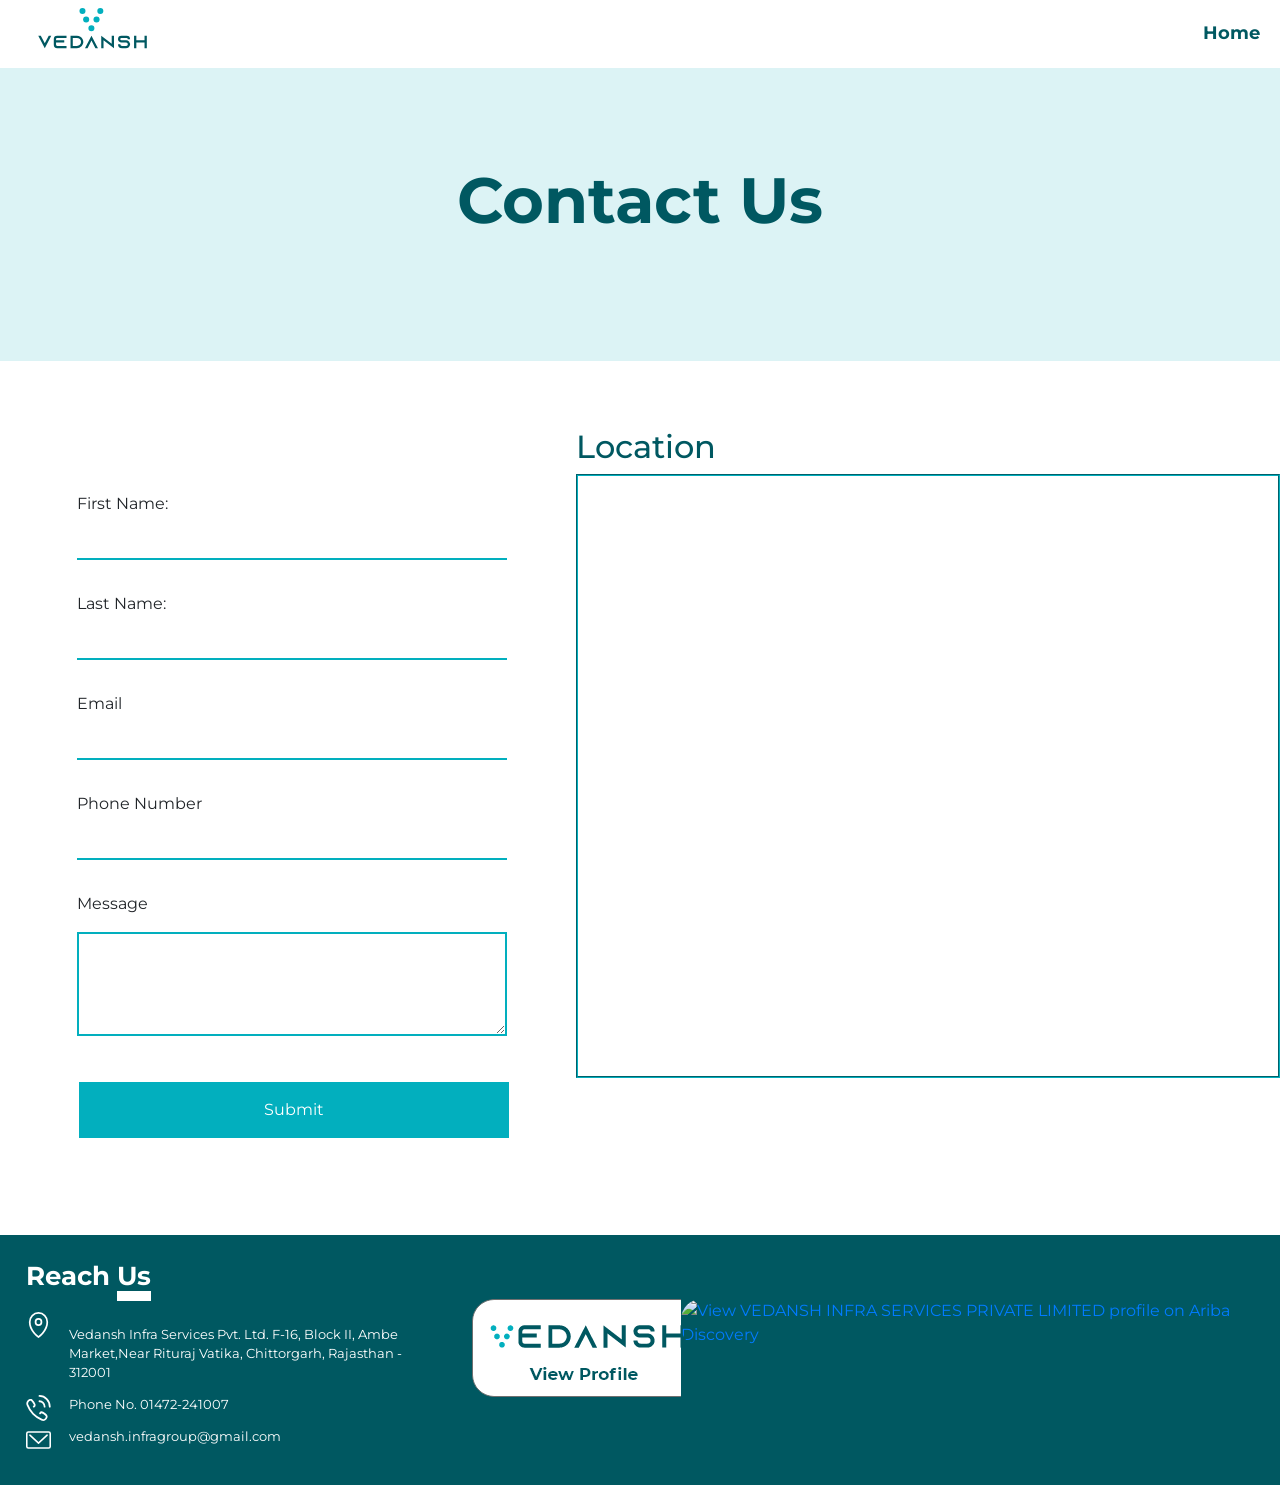
==== contact.html @ c20a6a18 "Add files via upload" ====
<html lang="en">
<head> 
    <meta charset="UTF-8">
    <meta name="description" content="When you engage with Vedansh for your project, you can trust us on every step of the way. Right from Project Allocation all the way to Project Review and Handover, the entire process has been subdivided with milestones and checkpoints throughout, to ensure smooth and safe workflow and the assurance of quality that comes with Vedansh.">
    <meta name="keywords" content="Cement, electricity,EPC, Engineering, Procurement, Commissioning, Project management,Plant Erection,  Testing and Commissioning, vedansh, infra, services ">
    <meta name="author" content="vedansh infra services">
    <meta name="viewport" content="width=device-width, initial-scale=1.0">
    <title>Vedansh</title>
    <link rel="shortcut icon" href="./assets/favicon.svg" type="image/x-icon">
    <link rel="stylesheet" href="vedansh-styling.css">
    <link href="https://fonts.googleapis.com/css2?family=Montserrat:ital,wght@0,400;0,500;0,600;0,700;1,500;1,600&display=swap" rel="stylesheet">
    <link rel="stylesheet" href="stylesheet.css">
    <script src="https://code.jquery.com/jquery-3.5.1.slim.min.js" integrity="sha384-DfXdz2htPH0lsSSs5nCTpuj/zy4C+OGpamoFVy38MVBnE+IbbVYUew+OrCXaRkfj" crossorigin="anonymous"></script>
    <script src="https://cdn.jsdelivr.net/npm/popper.js@1.16.0/dist/umd/popper.min.js" integrity="sha384-Q6E9RHvbIyZFJoft+2mJbHaEWldlvI9IOYy5n3zV9zzTtmI3UksdQRVvoxMfooAo" crossorigin="anonymous"></script>
    <script src="main.js"></script>
</body>
</head>
<body>
  <div id="vd-mobile" class="vd-overlay">
    <a href="javascript:void(0)" class="vd-closebtn" onclick="closeNav()">&times;</a>
    <div class="vd-overlay-content">
      <a href="homepage.html">Home</a>
    </div>
  </div>
  
  <div class="vd-mobilenav" id="navbar">
    <img src="./assets/logo.svg" id="navbar-logo">
    <div id="navbar-links">

        <span style="cursor:pointer" id="openbtn" onclick="openNav()">&#9776;</span>
      
    </div>
</div>
    

    <div class="vd-navbar" id="navbar">
        <img src="./assets/logo.svg" id="navbar-logo">
        <div id="navbar-links">
            <p><a href="homepage.html">Home</a></p>
           
        </div>
    </div>

    
    <div class="vd-contact">
      <h1 class="text-center main-txt p">Contact Us</h1>
  </div>
  <div class="vd-bobo">
  <div class="vd-form">
    <form class="vf">
      <label for="fname">First Name:</label><br>
      <input type="text" id="fname" name="fname"><br><br>
      <label for="lname">Last Name:</label><br>
      <input type="text" id="lname" name="lname"><br><br>
      <label for="email">Email</label><br>
      <input type="email" id="email" name="email"><br><br>
      <label for="number">Phone Number</label><br>
      <input type="tel" id="phone" name="phone" pattern="[0-9]{3}-[0-9]{2}-[0-9]{3}"><br><br>
      <label for="message">Message</label><br>
      <textarea rows="4" cols="30" name="comment" >
      </textarea>
      <input type="submit" value="Submit">
    </form>
    
  </div>
  <div class="location">
    <h2 class="p">Location</h2>
    
    <div class="glocation">
       <iframe class="gmap" src="https://www.google.com/maps/embed?pb=!1m18!1m12!1m3!1d3675128.419363898!2d73.94609821612966!3d25.902613873294865!2m3!1f0!2f0!3f0!3m2!1i1024!2i768!4f13.1!3m3!1m2!1s0x3968a19022c32229%3A0x844f13024d31c092!2sVedansh%20Infra%20Services%20Pvt.%20Ltd.!5e0!3m2!1sen!2sin!4v1593797143386!5m2!1sen!2sin" width="700" height="600" frameborder="0" style="border:0;" allowfullscreen="" aria-hidden="false" tabindex="0"></iframe>
   </div>
  </div> 
</div>
  
  <div class="vd-footer">
    <div class="foot-cnt">
        <h1 class="text-left foot-txt w">Reach <span class="w-bar">Us</span></h1>
    </div>
    <div class="foot-container">
    <div class="foot-info">
        <div class="info-icon" style="background-image: url('./assets/icons/pin.svg');"></div><div class="info-txt">Vedansh Infra Services Pvt. Ltd. F-16, Block II, Ambe Market,Near Rituraj Vatika, Chittorgarh, Rajasthan - 312001</div>
        <div class="info-icon" style="background-image: url('./assets/icons/telephone.svg');"></div><div class="info-txt">Phone No. 01472-241007</div>
        <div class="info-icon" style="background-image: url('./assets/icons/mail.svg');"></div><div class="info-txt"><a href="mailto:vedansh.infragroup@gmail.com">vedansh.infragroup@gmail.com</a></div>
    </div>
    <div class="foot-links">
        <a href="">
        <img alt="View VEDANSH INFRA SERVICES PRIVATE LIMITED Profile" class="foot-link" src="./assets/profile.png">
        </a>
    </div>
    <div class="foot-links">
            <a href="http://discovery.ariba.com/profile/AN01399503535">
            <img alt="View VEDANSH INFRA SERVICES PRIVATE LIMITED profile on Ariba Discovery" class="foot-link" src="https://service.ariba.com/an/p/Ariba/badge_245x100.jpg">
            </a>
    </div>
    </div>
</div>


<script>
        var prevScrollpos = window.pageYOffset;
        window.onscroll = function() {
        var currentScrollPos = window.pageYOffset;
          if (prevScrollpos > currentScrollPos) {
            document.getElementById("navbar").style.top = "0";
          } else {
            document.getElementById("navbar").style.top = "-10em";
          }
          prevScrollpos = currentScrollPos;
        }
</script>
<script>
        $(function () {
  $(document).scroll(function () {
	  var $nav = $(".vd-navbar");
	  $nav.toggleClass('scrolled', $(this).scrollTop() > screen.height-40);
	});
});
</script>
<script>
  function openNav() {
    document.getElementById("vd-mobile").style.width = "100%";
    document.getElementById("openbtn").style.display = "none";
  }
  
  function closeNav() {
    document.getElementById("vd-mobile").style.width = "0%";
    document.getElementById("openbtn").style.display = "inline";
  }
  </script>
</body>
</html>
---- stylesheet.css ----
body{
    margin: 0;
    padding: 0;
    background-color: white;
    font-family: 'Montserrat', sans-serif;
}
:root {
    --primary: #005861;
    --secondary: #02AFBE;
    --accent: #02aebe33;
  }

.p{
    color: var(--primary);
}

.w{
    color: white;
}

.s{
    color: var(--secondary);
}

.ac{
    color: var(--accent);
}
.vd-mobilenav{
    display: none;
}
#openbtn{
    cursor: pointer;
    display: inline;
    font-size: 8vw;
    font-weight: 900;
}
.vd-overlay {
    height: 100%;
    width: 0;
    position: fixed;
    z-index: 1;
    top: 0;
    right: 0;
    
    background-color: #ffffffe6;
    overflow-x: hidden;
    transition: 0.5s;
    display: none;
  }
  
  .vd-overlay-content {
    position: relative;
    top: 25%;
    width: 100%;
    text-align: center;
    margin-top: 30px;
  }
  
  .vd-overlay a {
    padding: 8px;
    text-decoration: none;
    font-size: 36px;
    font-weight: 700;
    color: var(--primary);
    display: block;
    transition: 0.3s;
  }
  
  .vd-overlay a:hover, .vd-overlay a:focus {
    color: var(--secondary);
  }
  
  .vd-overlay .vd-closebtn {
    position: absolute;
    
    top: 70%;
    right: 45%;
    font-size: 60px;
  }
  
  @media screen and (max-height: 450px) {
    .vd-overlay a {font-size: 20px}
    .vd-overlay .vd-closebtn {
    font-size: 40px;
    top: 15px;
    right: 35px;
    }
  }
.vd-navbar{
    display: inline-block;
    z-index: 10000;
    width: 100%;
    padding: 0.6vw;
    position: sticky;
    top: 0;
    background-color: white;
    transition: top 0.3s;
}
.vd-navbar.scrolled {
    background-color: #DCF3F5 !important;
    transition: background-color 200ms linear;
  }

#navbar-logo{
    float: left;
    height: 3.8vw;
    margin-left: 1vw;
}

#navbar-links {
    float: right;
}

#navbar-links p{
    float: left;
    padding: 1vw 0;
    font-size: 1.4vw;
    font-weight: 700;
    margin: 0px 1vw;
    color: var(--primary);
    transition: 1s;
}

#navbar-links a{
        color: inherit;
        text-decoration: none;
}
/*------  HOME PAGE -------*/
.vd-main{
    width: 100%;
    position: relative;
    top: -5.2vw;
    padding: 10vw 5vw 5vw 5vw;
    display: flex;
    flex-flow: row;
    justify-content: center;
    align-items: center;
    height: 100%;
    background-color: #DCF3F5;
}

.main1{
    margin-top: 0vw;
    width: 50%;
    float: left;
}

.main2{
    display: flex;
    flex-flow: column;
    align-items: center;
    padding: 3vw;
    width: 50%;
    float: right;
}

.main2-shadow{
    position: relative;
    top: 2vw;
    width: 35vw;
    filter: blur(10px);
}

.main-txt{
    font-size: 5vw;
    font-weight: 700;
    margin-bottom: 2vw;
}

.take-tour{
    background-color: var(--secondary);
    color: white;
    font-size: 1.4vw;
    font-weight: bold;
    padding: 1vw;
    border: none;
    border-radius: 3vw;
}

.main-illus{
    float: right;
    max-width: 100%;
    max-height: 100%;
}

.vd-head{
    height: 70%;
    display: flex;
    flex-flow: column;
    justify-content: space-around;
    align-items: center;
}

.vd-logo{
    width: 40vw;
    transition: ease-in-out;
    margin-bottom: 2vw;
}

.head-txt{
    font-size: 4vw;
    font-weight: 700;
    margin-bottom: 3vw;
}

.head-sub{
    font-size: 1.4vw;
    font-weight: 400;
}

.s-bar{
    width: max-content;
    border-bottom: solid .8vw var(--secondary);
}

.w-bar{
    width: max-content;
    border-bottom: solid .8vw white;
}

.vd-roots{
    background-color: #02AFBE;
    height: 30vw;
    display: flex;
    flex-flow: row;
    justify-content: space-evenly;
    align-items: center;
    padding: 2vw;
    margin: 9vw 0;
    box-shadow: 0px 0px 20px black;
}

.roots-cnt{
    padding: 4vw 5vw 4vw 5vw;
}

.roots-img{
    height: 40vw;
    width: auto;
    filter: drop-shadow(0px 0px 10px black);
}

.roots-txt{
    font-size: 4vw;
    font-weight: 700;
    margin-bottom: 4vw;
}

.roots-sub{
    font-size: 1.4vw;
    font-weight: 400;
    margin-bottom: 2vw;
}

.know-more{
    background-color: white;
    font-size: 1.4vw;
    font-weight: bold;
    padding: 1vw;
    border: none;
    border-radius: 3vw;
}

.vd-services{
    display: inline-flex;
    flex-flow: row;
    justify-content: space-around;
    padding: 2vw;
    margin-top: 6vw;
}

.serv-illus{
    height: 18vw;
    flex-basis: 40%;
}

.serv-illus img{
    max-width: 100%;
    max-height: 100%;
}

.serv-cnt{
    flex-basis: 80%;
}


.serv-txt{
    font-size: 3vw;
    font-weight: 700;
    margin-bottom: 3vw;
}

.serv-sub{
    font-size: 1.4vw;
    font-weight: 400;
    margin-bottom: 2vw;
}

.vd-servs{
    margin: 2vw 0 10vw 0;
    display: flex;
    flex-flow: wrap;
    justify-content: space-evenly;
    vertical-align: middle;
}

.serv-card{
    background-color: white;
    border: none;
}


.serv-icon{
    width: 7vw;
    height: 7vw;
    align-self: center;
    background-size: contain;
    border-radius: 50%;
    transition:ease-out 0.3s;
}

.serv-icon:hover{
    transform: scale(1.1,1.1);
    box-shadow: 0px 0px 25px var(--primary);
}

.serv-name{
    word-wrap: break-word;
    font-size: 1.4vw;
    font-weight: 600;
}

.vd-client{
    display: flex;
    flex-flow: row-reverse;
    margin: 9vw 0;
    padding: 2vw;
    justify-content: space-evenly;
    align-items: center;
    background-color: #02AFBE;
    height: 35vw;
    box-shadow: 0px 0px 20px black;
}

.client-cnt{
    width: 70%;
}

.client-img{
    height: 40vw;
    width: auto;
    filter: drop-shadow(0px 0px 10px black);
}

.client-txt{
    font-size: 3vw;
    font-weight: 700;
    margin-bottom: 2vw;
}

.client-sub{
    font-size: 1.4vw;
    font-weight: 400;
}

.client-cards{
    margin: 2vw;
    display: flex;
    flex-flow: wrap;
    justify-content: center;
}


.vd-card{
    flex-basis: 15%;
    height: auto;
    margin: .25vw;
}

.vd-card img{
    max-width: 100%;
    max-height: 100%;
    transition: .1s;
}


.vd-card img:hover{
    transform: scale(1.1,1.1);
}

.vd-memories{
    display: flex;
    flex-flow: column;
    justify-content: center;
    align-items: center;
    background-image: url(./assets/our-memories.png);
    height: 60vw;
    background-position: center;
    background-repeat: no-repeat;
    background-size: 110vw 60vw;
    margin-bottom: 10vw;
}

.memo-cnt{
    margin-top: 1.2vw;
    padding: .8px;
}

.memo-txt{
    font-size: 3.5vw;
    font-weight: 700;
}

.memo-gallery{
    width: 80%;
    padding: 4vw;
    display: flex;
    flex-flow: wrap;
    justify-content: space-between;
}

.gal-pic{
    margin: 2vw 0.2vw;
}

.g-sm{
    width: 22vw;
    height: 12vw;
    background-position: center;
    background-size: cover;
    border-radius: 2vw;
}

.g-lg{
    width: 20vw;
    height: 12vw;
    background-size: cover;
    border-radius: 2vw;
}

.view-more{
    width: auto;
    background-color: white;
    font-size: 1.4vw;
    font-weight: bold;
    padding: 1vw;
    border: none;
    border-radius: 3vw;
}

.vd-contact{
    width: 100%;
    position: relative;
    top: -5.2vw;
    padding: 10vw 5vw 5vw 5vw;
    display: flex;
    flex-flow: row;
    justify-content: center;
    align-items: center;
    height: 40%;
    background-color: #DCF3F5;
}

input[type=text] {
    border: none;
    width: 120%;
    margin: 8px 0;
    border-bottom: 2px solid #02AFBE;
    
  }
  input[type=email] {
    border: none;
    width: 120%;
    margin: 8px 0;
    border-bottom: 2px solid #02AFBE;
  }
  input[type=tel] {
    border: none;
    width: 120%;
    margin: 8px 0;
    border-bottom: 2px solid #02AFBE;
  }
  textarea{
    margin: 8px 0;
    width: 120%;
      border: 2px solid #02AFBE;
  }
  input[type=submit] {
    background-color: #02AFBE;
    border: none;
    color: white;
    padding: 16px 32px;
    text-decoration: none;
    margin: 4px 2px;
    margin-top: 3vw;
    width: 120%;
    cursor: pointer;
  }
  .vd-bobo{
      display: flex;
      flex-flow: row;

  }
.vd-form{
       display:inline-flex ;
       margin-left: 6vw;
       margin-right:3vw ;
       margin-top: 5vw ;
       align-items: center
}
.location{
    align-items:right;
    margin-left: 8vw;
    width: fit-content;
    align-items: center;
}
.glocation{
    
    border: 2px groove #02AFBE;
}


.vd-footer{
    background-color: var(--primary);
    width: 100%;
    padding: 2vw;
    margin-top: 6vw;
    display: inline-flex;
    flex-flow: column;
    position: relative;
    bottom: 0;
}

.foot-txt{
    font-size: 2vw;
    font-weight: 700;
}

.foot-container{
    display: inline-flex;
    flex-flow: row;
    justify-content: space-between;
}

.foot-info{
    margin-top: 1vw;
    width: 40%;
}

.info-icon{
    height: 2vw;
    width: 2vw;
    background-position: center;
    background-size: 2vw 2vw;
    margin-right: 1vw;
    float: left;
}

.info-txt{
    color: white;
    margin: 1vw 3.4vw;
    font-size: 1vw;
    font-weight: 400;
}

.info-txt a{
    color: inherit;
    text-decoration: none;
}

.foot-links{
    overflow: hidden;
}

.foot-link{
    border-radius: 1.6vw;
}
  
  /* If the screen size is 600px wide or less, set the font-size of <div> to 30px */
  @media screen and (max-width: 500px) {
 body{
            margin: 0;
            padding: 0;
            background-color: white;
            font-family: 'Montserrat', sans-serif;
        }
        .vd-overlay{
            display: inline;
        }
        .vd-mobilenav{
         
            display: inline-block;
            z-index: 10000;
            width: 100%;
            padding: 4vw;
            position: sticky;
            top: 0;
            background-color: white;
            transition: top 0.3s;
        }
        :root {
            --primary: #005861;
            --secondary: #02AFBE;
            --accent: #02aebe33;
          }
        
        .p{
            color: var(--primary);
        }
        
        .w{
            color: white;
        }
        
        .s{
            color: var(--secondary);
        }
        
        .ac{
            color: var(--accent);
        }
        
        .vd-navbar{
            display: none;
            z-index: 10000;
            width: 100%;
            padding: 0.6vw;
            position: sticky;
            top: 0;
            background-color: white;
            transition: top 0.3s;
        }
        .vd-navbar.scrolled {
            background-color: #DCF3F5 !important;
            transition: background-color 200ms linear;
          }
        
        #navbar-logo{
            float: left;
            height: 14vw;
            margin-left: 1vw;
        }
        
        #navbar-links {
            float: right;
        }
        
        #navbar-links p{
            float: left;
            padding: 1vw 0;
            font-size: 1.4vw;
            font-weight: 700;
            margin: 0px 1vw;
            color: var(--primary);
            transition: 1s;
        }
        
        #navbar-links a{
                color: inherit;
                text-decoration: none;
        }
        /*------  HOME PAGE -------*/
        .vd-main{
            width: 100%;
            position: relative;
            top: -5.2vw;
            padding: 10vw 5vw 5vw 5vw;
            display: flex;
            flex-flow: column-reverse;
            justify-content: center;
            align-items: center;
            height: 100%;
            background-color: #DCF3F5;
        }
        
        .main1{
            margin-top: 0vw;
            width: 80%;
            float: left;
        }
        
        .main2{
            display: flex;
            flex-flow: column;
            align-items: center;
            padding: 3vw;
            width: 90%;
            float: right;
        }
        
        .main2-shadow{
            position: relative;
            top: 2vw;
            width: 70vw;
            filter: blur(10px);
        }
        
        .main-txt{
            font-size: 10vw;
            font-weight: 700;
            margin-bottom: 4vw;
        }
        
        .take-tour{
            background-color: var(--secondary);
            color: white;
            font-size: 3.4vw;
            font-weight: bold;
            padding: 1.4vw;
            border: none;
            border-radius: 6vw;
        }
        
        .main-illus{
            float: right;
            max-width: 100%;
            max-height: 100%;
        }
        
        .vd-head{
            height: 40%;
            display: flex;
            flex-flow: column;
            justify-content: space-around;
            align-items: center;
        }
        
        .vd-logo{
            width: 70vw;
            transition: ease-in-out;
            margin-bottom: 2vw;
        }
        
        .head-txt{
            font-size: 8vw;
            font-weight: 700;
            margin-bottom: 5vw;
        }
        
        .head-sub{
            font-size: 3.6vw;
            font-weight: 400;
        }
        
        .s-bar{
            width: max-content;
            border-bottom: solid 1.8vw var(--secondary);
        }
        
        .w-bar{
            width: max-content;
            border-bottom: solid 1.8vw white;
        }
        
        .vd-roots{
            background-color: #02AFBE;
            height: 110vw;
            display: flex;
            flex-flow: column;
            justify-content: center;
            align-items: center;
            padding: 2vw;
            margin: 9vw 0;
            box-shadow: 0px 0px 20px black;
        }
        
        .roots-cnt{
            padding: 0vw 5vw 4vw 5vw;
        }
        
        .roots-img{
            height: 46vw;
            width: auto;
            filter: drop-shadow(0px 0px 6px black);
            position: relative;
            top: -14vw;
        }
        
        .roots-txt{
            font-size: 8vw;
            font-weight: 700;
            margin-bottom: 4vw;
        }
        
        .roots-sub{
            font-size: 3.6vw;
            font-weight: 400;
            margin-bottom: 2vw;
        }
        
        .know-more{
            background-color: white;
            font-size: 3.6vw;
            font-weight: bold;
            padding: 1.8vw;
            border: none;
            border-radius: 3vw;
        }
        
        .vd-services{
            display: inline-flex;
            flex-flow: column;
            justify-content: space-around;
            padding: 6vw;
            margin-top: -7vw;
        }
        
        .serv-illus{
            height: 44vw;
            /* flex-basis: 40%; */
            margin: 5vw auto;
        }
        
        .serv-illus img{
            max-width: 100%;
            max-height: 100%;
        }
        
        .serv-cnt{
            /* flex-basis: 80%; */
        }
        
        
        .serv-txt{
            font-size: 6.4vw;
            font-weight: 700;
            margin-bottom: 6vw;
            text-align: center !important;
            /* margin: 0 auto; */
        }
        
        .serv-sub{
            font-size: 3.6vw;
            font-weight: 400;
            margin-bottom: 2vw;
        }
        
        .vd-servs{
            margin: 2vw 0 10vw 0;
            display: flex;
            flex-flow: column;
            justify-content: space-evenly;
            vertical-align: middle;
        }
        
        .serv-card{
            background-color: white;
            border: none;
        }
        
        
        .serv-icon{
            width: 36vw;
            height: 36vw;
            align-self: center;
            background-size: contain;
            border-radius: 50%;
            transition:ease-out 0.3s;
        }
        
        .serv-icon:hover{
            transform: scale(1.1,1.1);
            box-shadow: 0px 0px 25px var(--primary);
        }
        
        .serv-name{
            word-wrap: break-word;
            font-size: 5.4vw;
            font-weight: 600;
        }
        
        .vd-client{
            display: flex;
            flex-flow: column;
            margin: 14vw 0;
            padding: 2vw;
            justify-content: center;
            align-items: center;
            background-color: #02AFBE;
            height: 130vw;
            box-shadow: 0px 0px 14px black;
        }
        
        .client-cnt{
            width: 100%;
        }
        
        .client-img{
            height: 50vw;
            width: auto;
            filter: drop-shadow(0px 0px 6px black);
            position: relative;
            top: -12vw;
        }
        
        .client-txt{
            font-size: 9vw;
            font-weight: 700;
            margin-bottom: 7vw;
        }
        
        .client-sub{
            font-size: 3.8vw;
            font-weight: 400;
        }
        
        .client-cards{
            margin: 2vw;
            display: flex;
            flex-flow: wrap;
            justify-content: center;
            /* height: 68vw; */
            /* padding: 5vw; */
        }
        
        
        .vd-card{
            flex-basis: 20%;
            height: auto;
            margin: 1.25vw;
        }
        
        .vd-card img{
            max-width: 100%;
            max-height: 100%;
            transition: .1s;
        }
        
        
        .vd-card img:hover{
            transform: scale(1.1,1.1);
        }
        
        .vd-memories{
            display: flex;
            flex-flow: column;
            justify-content: space-between;
            align-items: center;
            background-image: url(./assets/our-memories.png);
            height: 110vw;
            background-position: center;
            background-repeat: no-repeat;
            background-size: 110vw 110vw;
            margin-bottom: 10vw;
            padding: 5vw;
        }
        
        .memo-cnt{
            margin-top: 5.2vw;
            padding: .8px;
            margin-bottom: -10vw;
        }
        
        .memo-txt{
            font-size: 6.6vw;
            font-weight: 700;
        }
        
        .memo-gallery{
            width: 90%;
            padding: 14vw;
            display: flex;
            flex-flow: wrap;
            justify-content: space-between;
        }
        
        .gal-pic{
            margin: 2vw 0.2vw;
        }
        
        .g-sm{
            width: 26vw;
            height: 17vw;
            background-position: center;
            background-size: cover;
            border-radius: 2vw;
        }
        
        .g-lg{
            width: 26vw;
            height: 17vw;
            background-size: cover;
            border-radius: 2vw;
        }
        
        .view-more{
            width: auto;
            background-color: white;
            font-size: 3.6vw;
            font-weight: bold;
            padding: 1vw;
            border: none;
            border-radius: 3vw;
            margin-top: -12vw;
        }
        
        .vd-contact{
            width: 100%;
            position: relative;
            top: -5.2vw;
            padding: 10vw 5vw 5vw 5vw;
            display: flex;
            flex-flow: row;
            justify-content: center;
            align-items: center;
            height: 40%;
            background-color: #DCF3F5;
        }
        
        input[type=text] {
            border: none;
            width: 120%;
            margin: 8px 0;
            border-bottom: 2px solid #02AFBE;
            
          }
          input[type=email] {
            border: none;
            width: 120%;
            margin: 8px 0;
            border-bottom: 2px solid #02AFBE;
          }
          input[type=tel] {
            border: none;
            width: 120%;
            margin: 8px 0;
            border-bottom: 2px solid #02AFBE;
          }
          textarea{
            margin: 8px 0;
            width: 120%;
              border: 2px solid #02AFBE;
          }
          input[type=submit] {
            background-color: #02AFBE;
            border: none;
            color: white;
            padding: 16px 32px;
            text-decoration: none;
            margin: 4px 2px;
            margin-top: 3vw;
            width: 120%;
            cursor: pointer;
          }
          .vd-bobo{
            display: flex;
            flex-flow: column;
            
        }
        .vd-form{
               display:inline-flex;
               margin-left: 6vw;
               margin-right:3vw;
               margin-top: 5vw;
               align-items: center;
               width: 75%;
        }
        .location{
            align-items:right;
            /* margin-left: 2vw; */
            width: 90%;
            align-items: center;
            margin: 0 auto;
        }
        .gmap{
            width: 100%;
            height: 300px;
            
            
        }
        .glocation{
            
            border: 2px groove #02AFBE;
        }
        
        
        .vd-footer{
            background-color: var(--primary);
            width: 100%;
            padding: 2vw;
            margin-top: 6vw;
            display: flex;
            flex-flow: column;
            position: relative;
            bottom: 0;
        }
        
        .foot-txt{
            font-size: 12vw;
            font-weight: 700;
            text-align: center !important;
        }
        
        .foot-container{
            display: flex;
            flex-flow: column;
            width: 100%;
            /* justify-content: space-between; */
        }
        
        .foot-info{
            margin-top: 1vw;
            width: 100%;
        }
        
        .info-icon{
            height: 6vw;
            width: 6vw;
            background-position: center;
            background-size: 6vw 6vw;
            margin-right: 4vw;
            float: left;
        }
        
        .info-txt{
            color: white;
            margin: 2vw 8vw;
            font-size: 4.6vw;
            font-weight: 400;
            /* text-align: center; */
        }
        
        .info-txt a{
            color: inherit;
            text-decoration: none;
        }
        
        .foot-links{
            overflow: hidden;
            margin: 3vw auto;
        }
        
        .foot-link{
            border-radius: 1.6vw;
            height: 18vw;
            margin: 0 auto;
        }

  }
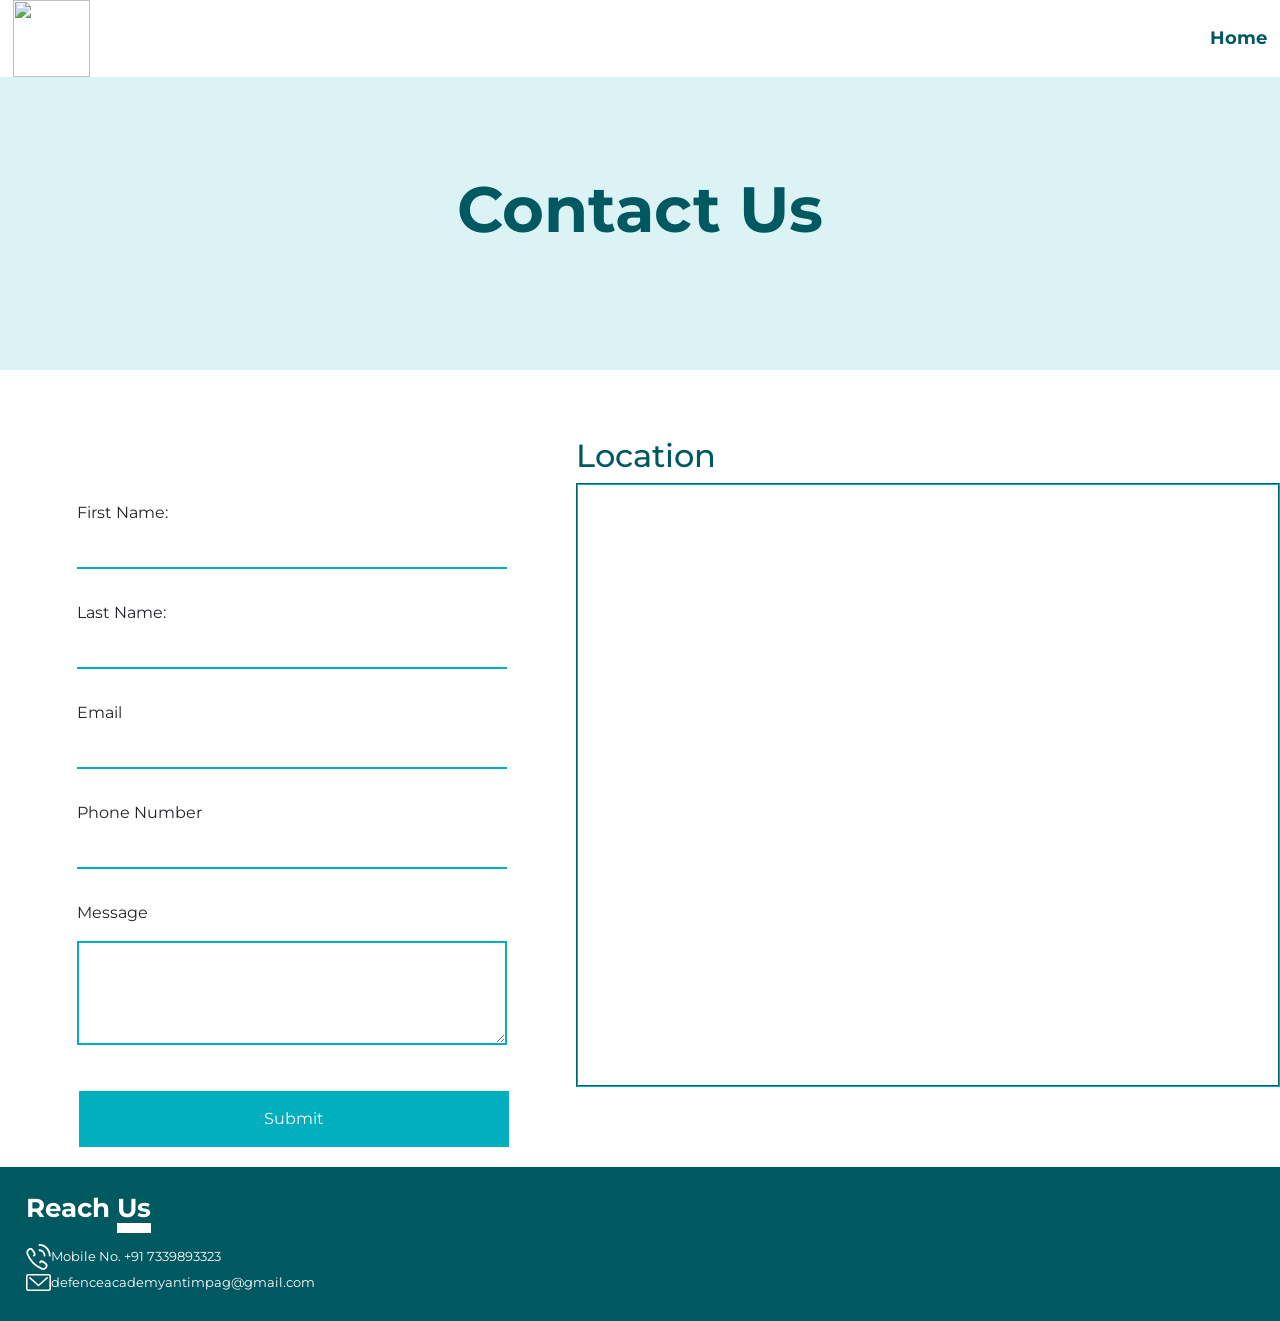
==== commit e1fd9311: "Update contact.html" ====
--- a/contact.html
+++ b/contact.html
@@ -73,27 +73,22 @@
 </div>
   
   <div class="vd-footer">
-    <div class="foot-cnt">
-        <h1 class="text-left foot-txt w">Reach <span class="w-bar">Us</span></h1>
+        <div class="foot-cnt">
+            <h1 class="text-left foot-txt w">Reach <span class="w-bar">Us</span></h1>
+        </div>
+        <div class="foot-container">
+        <div class="foot-info">
+            <!-- <div class="info-icon" style="background-image: url('./assets/icons/pin.svg');"></div><div class="info-txt">Vedansh Infra Services Pvt. Ltd. F-16, Block II, Ambe Market,Near Rituraj Vatika, Chittorgarh, Rajasthan - 312001</div> -->
+            <div class="foot-info-box">
+                <div class="info-icon" style="background-image: url('./assets/icons/telephone.svg');"></div><div class="info-txt">Mobile No. +91 7339893323</div>
+            </div>
+            <div class="foot-info-box">
+                <div class="info-icon" style="background-image: url('./assets/icons/mail.svg');"></div><div class="info-txt"><a href="mailto:defenceacademyantimpag@gmail.com">defenceacademyantimpag@gmail.com</a></div>
+            </div>
+            
+        </div>
+        </div>
     </div>
-    <div class="foot-container">
-    <div class="foot-info">
-        <div class="info-icon" style="background-image: url('./assets/icons/pin.svg');"></div><div class="info-txt">Vedansh Infra Services Pvt. Ltd. F-16, Block II, Ambe Market,Near Rituraj Vatika, Chittorgarh, Rajasthan - 312001</div>
-        <div class="info-icon" style="background-image: url('./assets/icons/telephone.svg');"></div><div class="info-txt">Phone No. 01472-241007</div>
-        <div class="info-icon" style="background-image: url('./assets/icons/mail.svg');"></div><div class="info-txt"><a href="mailto:vedansh.infragroup@gmail.com">vedansh.infragroup@gmail.com</a></div>
-    </div>
-    <div class="foot-links">
-        <a href="">
-        <img alt="View VEDANSH INFRA SERVICES PRIVATE LIMITED Profile" class="foot-link" src="./assets/profile.png">
-        </a>
-    </div>
-    <div class="foot-links">
-            <a href="http://discovery.ariba.com/profile/AN01399503535">
-            <img alt="View VEDANSH INFRA SERVICES PRIVATE LIMITED profile on Ariba Discovery" class="foot-link" src="https://service.ariba.com/an/p/Ariba/badge_245x100.jpg">
-            </a>
-    </div>
-    </div>
-</div>
 
 
 <script>
@@ -128,4 +123,4 @@
   }
   </script>
 </body>
-</html>+</html>
--- a/stylesheet.css
+++ b/stylesheet.css
@@ -87,10 +87,12 @@
     }
   }
 .vd-navbar{
-    display: inline-block;
+    display: flex;
+    flex-flow: row;
+    justify-content: space-between;
+    align-items: center;
     z-index: 10000;
     width: 100%;
-    padding: 0.6vw;
     position: sticky;
     top: 0;
     background-color: white;
@@ -103,7 +105,7 @@
 
 #navbar-logo{
     float: left;
-    height: 3.8vw;
+    height: 6vw;
     margin-left: 1vw;
 }
 
@@ -129,13 +131,12 @@
 .vd-main{
     width: 100%;
     position: relative;
-    top: -5.2vw;
     padding: 10vw 5vw 5vw 5vw;
     display: flex;
     flex-flow: row;
     justify-content: center;
     align-items: center;
-    height: 100%;
+    height: 75vh;
     background-color: #DCF3F5;
 }
 
@@ -524,7 +525,6 @@
     background-color: var(--primary);
     width: 100%;
     padding: 2vw;
-    margin-top: 6vw;
     display: inline-flex;
     flex-flow: column;
     position: relative;
@@ -537,14 +537,14 @@
 }
 
 .foot-container{
-    display: inline-flex;
+    display: flex;
     flex-flow: row;
     justify-content: space-between;
 }
 
 .foot-info{
     margin-top: 1vw;
-    width: 40%;
+    width: 100%;
 }
 
 .info-icon{
@@ -552,13 +552,10 @@
     width: 2vw;
     background-position: center;
     background-size: 2vw 2vw;
-    margin-right: 1vw;
-    float: left;
 }
 
 .info-txt{
     color: white;
-    margin: 1vw 3.4vw;
     font-size: 1vw;
     font-weight: 400;
 }
@@ -574,6 +571,13 @@
 
 .foot-link{
     border-radius: 1.6vw;
+}
+
+.foot-info-box{
+    display: flex;
+    flex-flow: row;
+    align-items: center;
+    width: 100%;
 }
   
   /* If the screen size is 600px wide or less, set the font-size of <div> to 30px */
@@ -588,15 +592,17 @@
             display: inline;
         }
         .vd-mobilenav{
-         
-            display: inline-block;
+            display: flex;
+            flex-flow: row;
+            justify-content: space-between;
+            align-items: center;
             z-index: 10000;
             width: 100%;
-            padding: 4vw;
             position: sticky;
             top: 0;
             background-color: white;
             transition: top 0.3s;
+            padding: 0vw 6vw;
         }
         :root {
             --primary: #005861;
@@ -621,15 +627,9 @@
         }
         
         .vd-navbar{
-            display: none;
-            z-index: 10000;
-            width: 100%;
-            padding: 0.6vw;
-            position: sticky;
-            top: 0;
-            background-color: white;
-            transition: top 0.3s;
-        }
+            display: none;            
+        }
+
         .vd-navbar.scrolled {
             background-color: #DCF3F5 !important;
             transition: background-color 200ms linear;
@@ -637,8 +637,7 @@
         
         #navbar-logo{
             float: left;
-            height: 14vw;
-            margin-left: 1vw;
+            height: 20vw;
         }
         
         #navbar-links {
@@ -663,13 +662,11 @@
         .vd-main{
             width: 100%;
             position: relative;
-            top: -5.2vw;
             padding: 10vw 5vw 5vw 5vw;
             display: flex;
             flex-flow: column-reverse;
             justify-content: center;
             align-items: center;
-            height: 100%;
             background-color: #DCF3F5;
         }
         
@@ -1078,7 +1075,6 @@
             background-color: var(--primary);
             width: 100%;
             padding: 2vw;
-            margin-top: 6vw;
             display: flex;
             flex-flow: column;
             position: relative;
@@ -1086,7 +1082,7 @@
         }
         
         .foot-txt{
-            font-size: 12vw;
+            font-size: 6vw;
             font-weight: 700;
             text-align: center !important;
         }
@@ -1103,20 +1099,26 @@
             width: 100%;
         }
         
+        .foot-info-box{
+            display: flex;
+            flex-flow: row;
+            align-items: center;
+            width: 100%;
+        }
+
         .info-icon{
             height: 6vw;
             width: 6vw;
             background-position: center;
             background-size: 6vw 6vw;
             margin-right: 4vw;
-            float: left;
         }
         
         .info-txt{
             color: white;
-            margin: 2vw 8vw;
-            font-size: 4.6vw;
+            font-size: 4vw;
             font-weight: 400;
+            margin: 2vw 0vw;
             /* text-align: center; */
         }
         
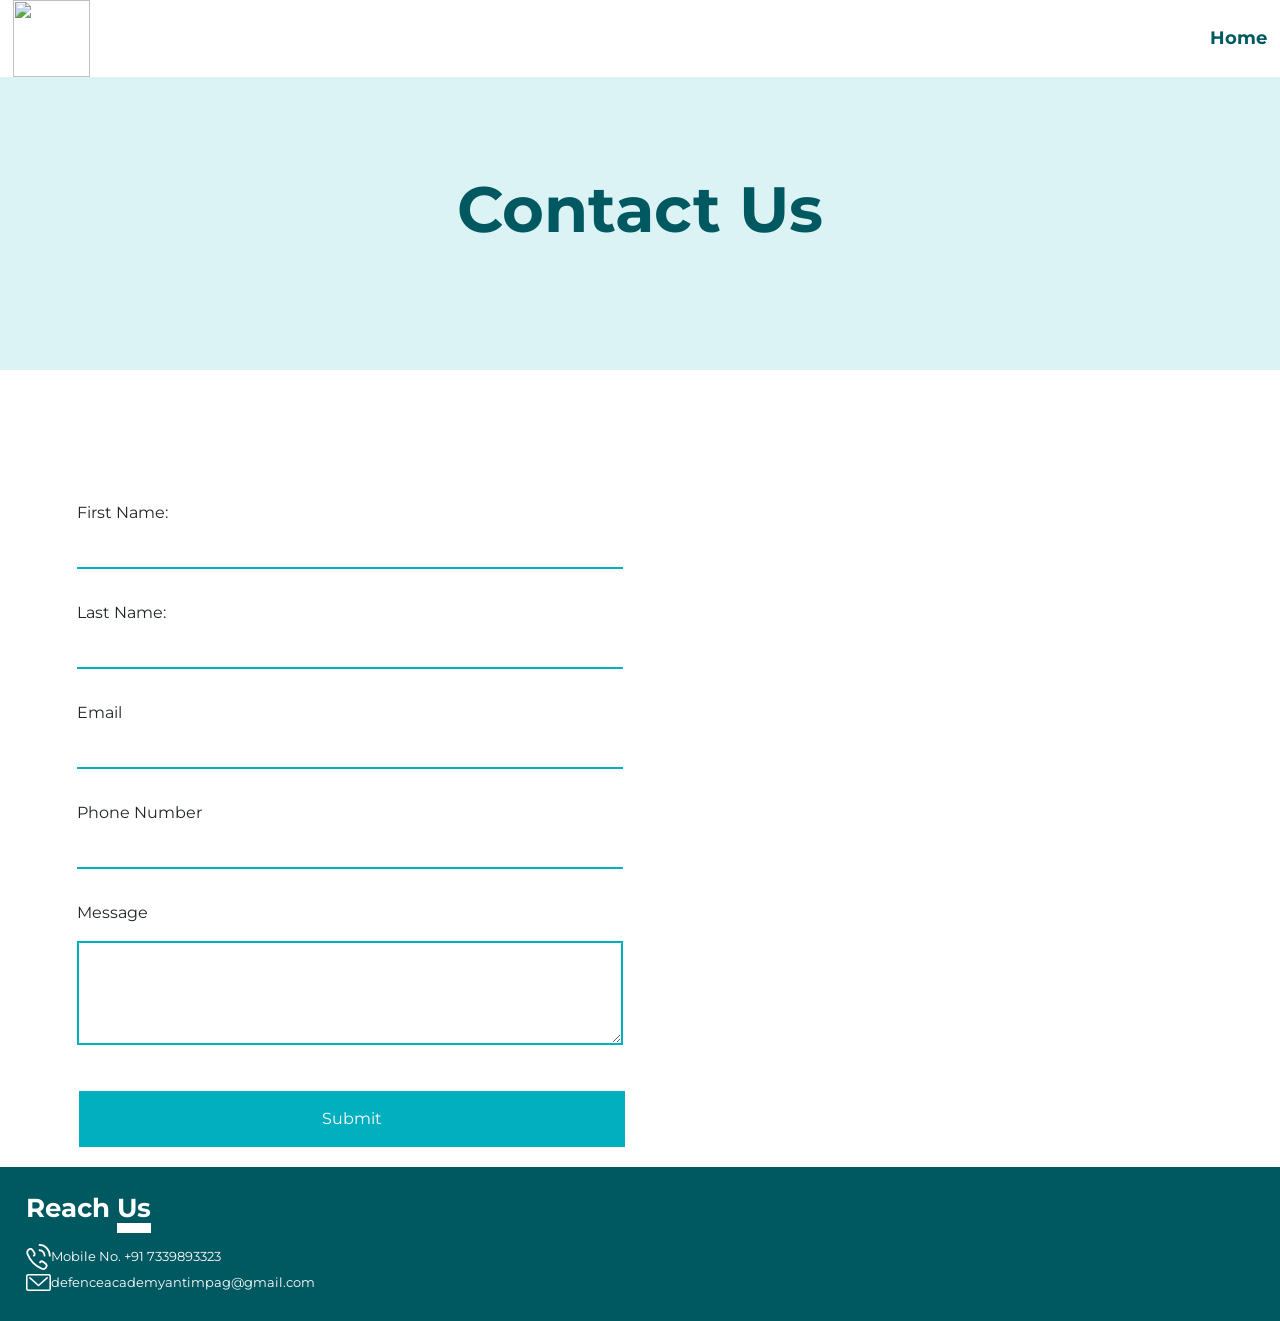
==== commit e4be7650: "Update contact.html" ====
--- a/contact.html
+++ b/contact.html
@@ -1,12 +1,9 @@
 <html lang="en">
 <head> 
     <meta charset="UTF-8">
-    <meta name="description" content="When you engage with Vedansh for your project, you can trust us on every step of the way. Right from Project Allocation all the way to Project Review and Handover, the entire process has been subdivided with milestones and checkpoints throughout, to ensure smooth and safe workflow and the assurance of quality that comes with Vedansh.">
-    <meta name="keywords" content="Cement, electricity,EPC, Engineering, Procurement, Commissioning, Project management,Plant Erection,  Testing and Commissioning, vedansh, infra, services ">
-    <meta name="author" content="vedansh infra services">
     <meta name="viewport" content="width=device-width, initial-scale=1.0">
-    <title>Vedansh</title>
-    <link rel="shortcut icon" href="./assets/favicon.svg" type="image/x-icon">
+    <title>Antim Pag Defence Academy</title>
+    <link rel="shortcut icon" href="./assets/logo.png" type="image/x-icon">
     <link rel="stylesheet" href="vedansh-styling.css">
     <link href="https://fonts.googleapis.com/css2?family=Montserrat:ital,wght@0,400;0,500;0,600;0,700;1,500;1,600&display=swap" rel="stylesheet">
     <link rel="stylesheet" href="stylesheet.css">
@@ -63,13 +60,13 @@
     </form>
     
   </div>
-  <div class="location">
+  <!---<div class="location">
     <h2 class="p">Location</h2>
     
     <div class="glocation">
        <iframe class="gmap" src="https://www.google.com/maps/embed?pb=!1m18!1m12!1m3!1d3675128.419363898!2d73.94609821612966!3d25.902613873294865!2m3!1f0!2f0!3f0!3m2!1i1024!2i768!4f13.1!3m3!1m2!1s0x3968a19022c32229%3A0x844f13024d31c092!2sVedansh%20Infra%20Services%20Pvt.%20Ltd.!5e0!3m2!1sen!2sin!4v1593797143386!5m2!1sen!2sin" width="700" height="600" frameborder="0" style="border:0;" allowfullscreen="" aria-hidden="false" tabindex="0"></iframe>
    </div>
-  </div> 
+  </div> --->
 </div>
   
   <div class="vd-footer">
